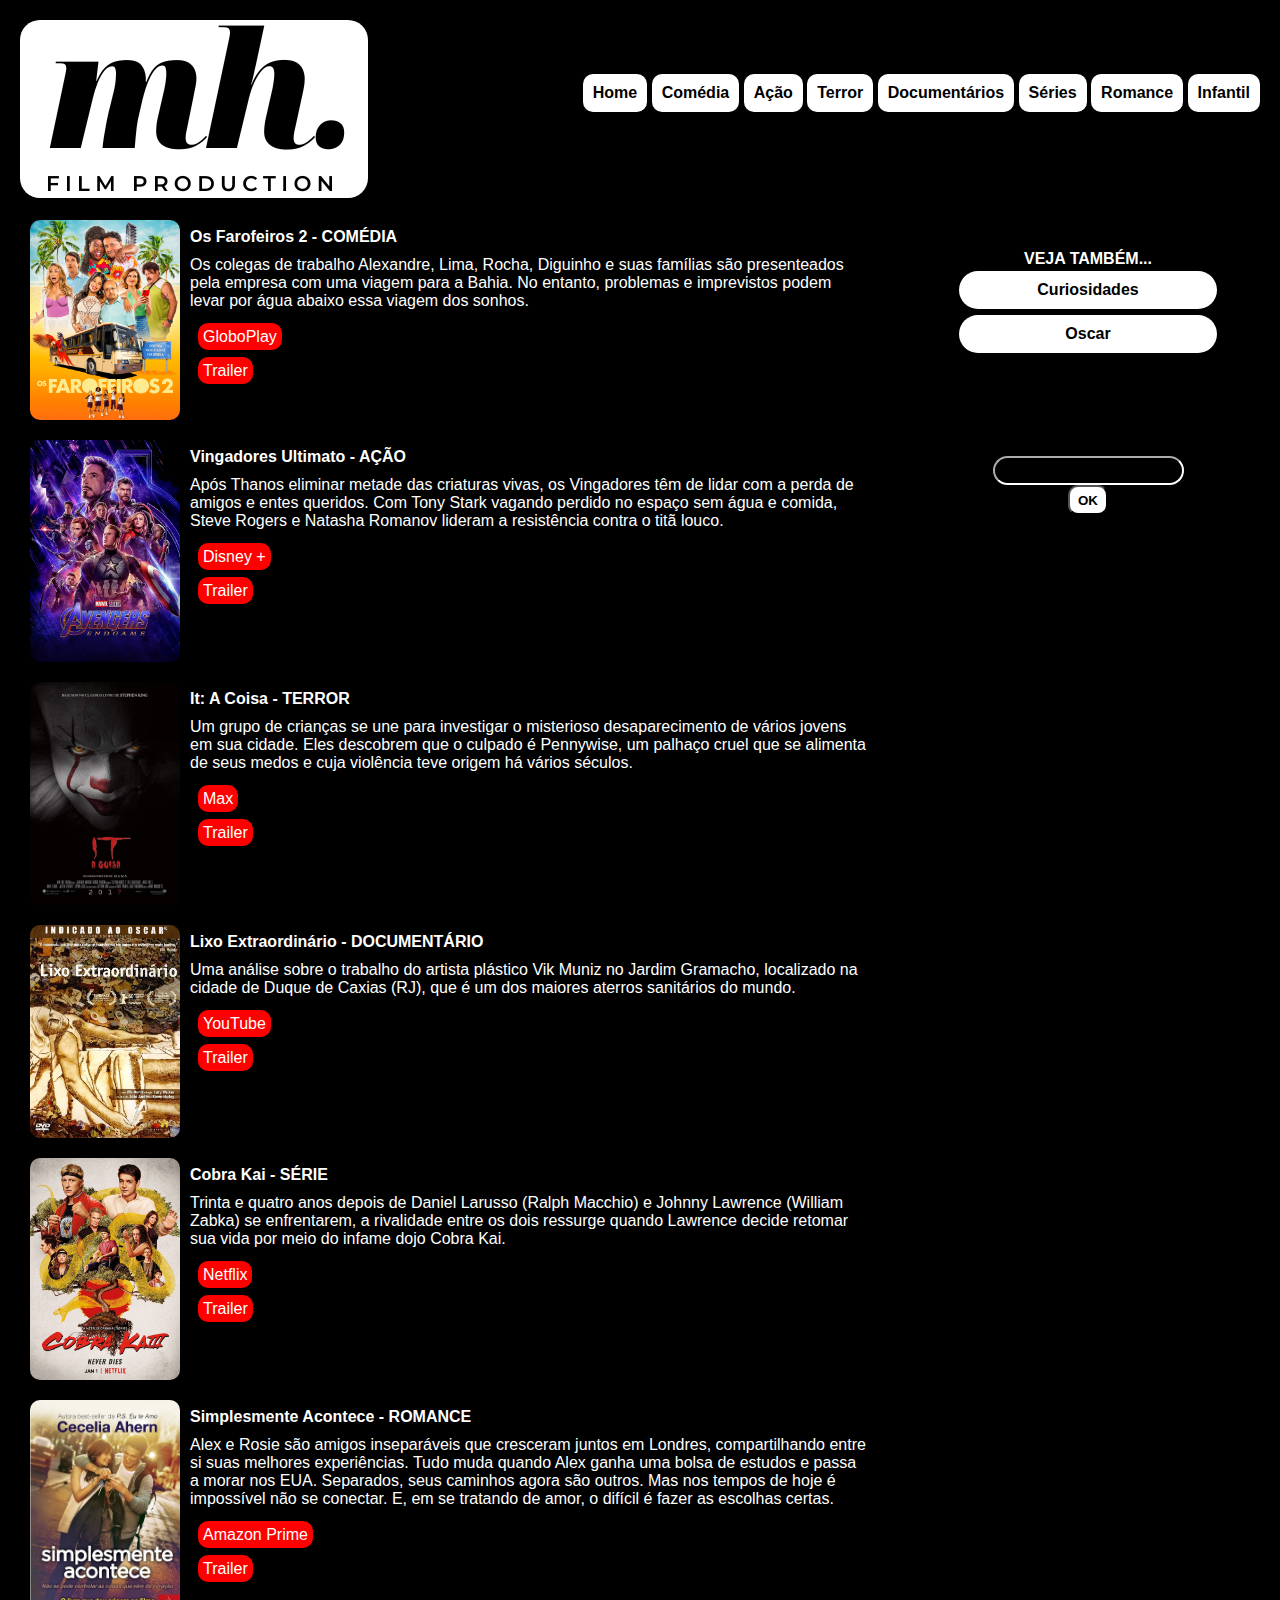
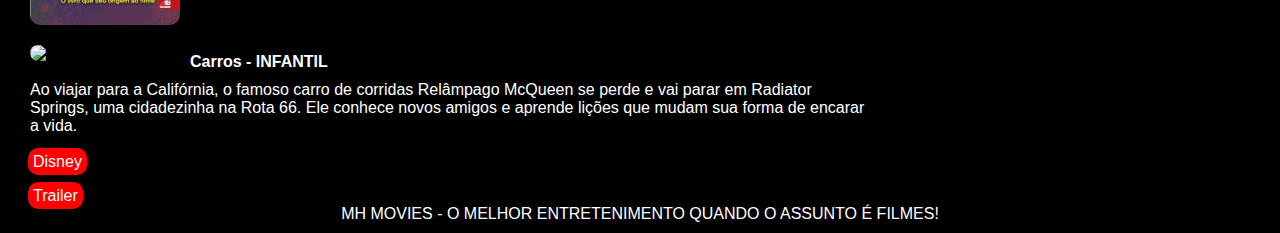
==== public/index.html @ 3d3b8829 "Pastas da semana 3 para a atual" ====
<!DOCTYPE html>
<html lang="pt-br">

<head>
    <meta charset="UTF-8">
    <meta name="viewport" content="width=device-width, initial-scale=1.0">
    <title>MH Movies</title>
    <link rel="stylesheet" href="1-style.css">
</head>

<body>
    <!-- Cabeçalho -->
    <header>
        <img class="logo" src="images/logo.png">

        <nav class="caixa-menuprincipal">
            <br>
            <br>
            <br>
            <ul>
                <li><a href="index.html">Home</a></li>
                <li><a href="comedia.html">Comédia</a></li>
                <li><a href="acao.html">Ação</a></li>
                <li><a href="terror.html">Terror</a></li>
                <li><a href="documentarios.html">Documentários</a></li>
                <li><a href="series.html">Séries</a></li>
                <li><a href="romance.html">Romance</a></li>
                <li><a href="infantil.html">Infantil</a></li>
            </ul>
        </nav>
    </header>

    <!-- Conteúdo do Site -->
    <main>
        <article class="caixa-post">
            <div class="comedia">
                <img src="images/comedia.jpg">
                <br>
                <h4><a href="comedia.html">Os Farofeiros 2 - COMÉDIA</a></h4>
                <p>Os colegas de trabalho Alexandre, Lima, Rocha, Diguinho e suas famílias são presenteados pela empresa
                    com uma viagem para a Bahia. No entanto, problemas e imprevistos podem levar por água abaixo essa
                    viagem dos sonhos.</p>

                <div class="caixa-postagem">
                    <ul>
                        <li><a href="https://globoplay.globo.com/os-farofeiros-2/t/L5PWFtnQBt/"
                                target="_blank">GloboPlay</a></li>
                        <li><a href="https://www.youtube.com/watch?v=dvmR-li9yQE" target="_blank">Trailer</a></li>
                    </ul>
                </div>
            </div>
        </article>
        <br>
        <article class="caixa-post">
            <div class="acao">
                <img src="images/acao.jpg">
                <br>
                <h4><a href="acao.html">Vingadores Ultimato - AÇÃO</a></h4>
                <p>Após Thanos eliminar metade das criaturas vivas, os Vingadores têm de lidar com a perda de amigos e
                    entes queridos. Com Tony Stark vagando perdido no espaço sem água e comida, Steve Rogers e Natasha
                    Romanov lideram a resistência contra o titã louco.</p>

                <div class="caixa-postagem">
                    <ul>
                        <li><a href="https://www.disneyplus.com/en-br/movies/marvel-studios-avengers-endgame/aRbVJUb2h2Rf?distributionPartner=google"
                                target="_blank">Disney +</a></li>
                        <li><a href="https://www.youtube.com/watch?v=PgrmbRID0eY" target="_blank">Trailer</a></li>
                    </ul>
                </div>
            </div>
        </article>
        <br>
        <article class="caixa-post">
            <div class="terror">
                <img src="images/terror.png">
                <br>
                <h4><a href="terror.html">It: A Coisa - TERROR</a></h4>
                <p>Um grupo de crianças se une para investigar o misterioso desaparecimento de vários jovens em sua
                    cidade. Eles descobrem que o culpado é Pennywise, um palhaço cruel que se alimenta de seus medos e
                    cuja violência teve origem há vários séculos.</p>

                <div class="caixa-postagem">
                    <ul>
                        <li><a href="https://www.max.com/br/pt/movies/it-a-coisa/1fef0800-258f-49f5-84a5-6a1f88173769?utm_source=universal_search"
                                target="_blank">Max</a></li>
                        <li><a href="https://www.youtube.com/watch?v=dD264ZjfKlk" target="_blank">Trailer</a></li>
                    </ul>

                </div>
            </div>
        </article>
        <br>
        <article class="caixa-post">
            <div class="documentarios">
                <img src="images/documentarios.jpg">
                <br>
                <h4><a href="documentarios.html">Lixo Extraordinário - DOCUMENTÁRIO</a></h4>
                <p>Uma análise sobre o trabalho do artista plástico Vik Muniz no Jardim Gramacho, localizado na cidade
                    de Duque de Caxias (RJ), que é um dos maiores aterros sanitários do mundo.</p>

                <div class="caixa-postagem">
                    <ul>
                        <li><a href="https://www.youtube.com/watch?v=61eudaWpWb8" target="_blank">YouTube</a></li>
                        <li><a href="https://www.youtube.com/watch?v=_pyR9qCd2F8" target="_blank">Trailer</a></li>
                    </ul>
                </div>
            </div>
        </article>
        <br>
        <article class="caixa-post">
            <div class="series">
                <img src="images/series.jpg">
                <br>
                <h4><a href="series.html">Cobra Kai - SÉRIE</a></h4>
                <p>Trinta e quatro anos depois de Daniel Larusso (Ralph Macchio) e Johnny Lawrence (William Zabka) se
                    enfrentarem, a rivalidade entre os dois ressurge quando Lawrence decide retomar sua vida por meio do
                    infame dojo Cobra Kai.</p>

                <div class="caixa-postagem">
                    <ul>
                        <li><a href="https://www.netflix.com/br/title/81002370?source=35" target="_blank">Netflix</a>
                        </li>
                        <li><a href="https://www.youtube.com/watch?v=J63q8xOe2cQ" target="_blank">Trailer</a></li>
                    </ul>
                </div>
            </div>
        </article>
        <br>
        <article class="caixa-post">
            <div class="romance">
                <img src="images/romance.png">
                <br>
                <h4><a href="romance.html">Simplesmente Acontece - ROMANCE</a></h4>
                <p>Alex e Rosie são amigos inseparáveis que cresceram juntos em Londres, compartilhando entre si suas
                    melhores experiências. Tudo muda quando Alex ganha uma bolsa de estudos e passa a morar nos EUA.
                    Separados, seus caminhos agora são outros. Mas nos tempos de hoje é impossível não se conectar. E,
                    em se tratando de amor, o difícil é fazer as escolhas certas.</p>

                <div class="caixa-postagem">
                    <ul>
                        <li><a href="https://www.primevideo.com/dp/amzn1.dv.gti.aeb980d1-865e-3c0e-492d-bca2ee7e4b70?autoplay=0&ref_=atv_cf_strg_wb"
                                target="_blank">Amazon Prime</a></li>
                        <li><a href="https://www.youtube.com/watch?v=ZUqU9SQOt10" target="_blank">Trailer</a></li>
                    </ul>
                </div>
            </div>
        </article>
        <br>
        <article class="caixa-post">
            <div class="infantil">
                <img src="images/infantil.png">
                <br>
                <h4><a href="infantil.html">Carros - INFANTIL</a></h4>
                <p>Ao viajar para a Califórnia, o famoso carro de corridas Relâmpago McQueen se perde e vai parar em
                    Radiator Springs, uma cidadezinha na Rota 66. Ele conhece novos amigos e aprende lições que mudam
                    sua forma de encarar a vida.</p>

                <div class="caixa-postagem">
                    <ul>
                        <li><a href="https://www.disneyplus.com/en-br/browse/entity-9c1b0ec2-2e4e-4717-89fb-bdf3a45523df?distributionPartner=google"
                                target="_blank">Disney</a></li>
                        <li><a href="https://www.youtube.com/watch?v=W_H7_tDHFE8" target="_blank">Trailer</a></li>
                    </ul>
                </div>
            </div>
        </article>
    </main>

    <!-- Barra Lateral -->
    <aside>
        <div class="caixa-categorias">
            <h4>VEJA TAMBÉM...</h4>
            <ul>
                <li><a href="curiosidades.html">Curiosidades</a></li>
                <li><a href="oscar.html">Oscar</a></li>
            </ul>
        </div>
        <div class="caixa-pesquisa">
            <input type="text"> <button>OK</button>
        </div>
    </aside>

    <!-- Rodapé -->
    <footer>
        MH MOVIES - O MELHOR ENTRETENIMENTO QUANDO O ASSUNTO É FILMES!
    </footer>

</body>

</html>
---- public/1-style.css ----
/* Estrutura */
* {
    margin: 0;
    padding: 0;
    background-color: black;
    color: white;
    flex-wrap: wrap;
}

body {
    font-family: Arial, Helvetica, sans-serif;
}

header {
    height: 150px;
    padding: 20px;
    background-color: black;
}

main {
    background-color: black;
    color: white;
    width: 70%;
    float: left;
    padding: 20px;
    box-sizing: border-box;
}

aside {
    background-color: black;
    color: white;
    width: 30%;
    float: left;
    text-align: center;
    padding: 20px;
    box-sizing: border-box;
}

footer {
    background-color: black;
    color: white;
    padding: 10px;
    clear: both;
    text-align: center;
}

/* Componentes Menu Principal */
.logo {
    border-radius: 20px;
}

.caixa-menuprincipal {
    flex-wrap: wrap;
    float: right;
}

.caixa-menuprincipal ul {
    list-style-type: none;
}

.caixa-menuprincipal ul li {
    display: inline-block;
}

.caixa-menuprincipal ul li a {
    text-decoration: none;
    padding: 10px;
    color: black;
    background-color: white;
    font-weight: bold;
    border-radius: 10px;
    display: flex;
    flex-wrap: wrap;
}

.caixa-menuprincipal ul li a:hover {
    background-color: red;
}

/* Componentes Postagem */
.caixa-postagem {
    position: absolute;
    display: inline;
}

.caixa-postagem ul li {
    padding: 8px;
    list-style-type: none;
}

.caixa-postagem a {
    text-decoration: none;
    background-color: red;
    color: white;
    border-radius: 10px;
    padding: 5px;
}

.caixa-post {
    margin-bottom: 30px;
    clear: both;
}

.caixa-post img {
    display: block;
    float: left;
    margin: 10px;
    width: 150px;
    border-radius: 10px;
    max-width: 100%;
}

.caixa-post p {
    padding: 10px;
}

.caixa-post div h4 a {
    text-decoration: none;
}

/* Componentes Pesquisa */
.caixa-pesquisa {
    padding: 60px;
}

.caixa-pesquisa input {
    text-decoration: none;
    padding: 5px;
    border-radius: 40px;
    border-color: white;
}

.caixa-pesquisa button {
    background-color: white;
    color: black;
    width: 40px;
    height: 30px;
    font-weight: bold;
    border-radius: 10px;
}

.caixa-pesquisa button:hover {
    background-color: red;
}

/* Componentes Categoria */
.caixa-categorias {
    padding: 40px;
}

.caixa-categorias ul li {
    list-style-type: none;
    display: grid;
    padding: 3px;
}

.caixa-categorias ul li a {
    text-decoration: none;
    padding: 10px;
    color: black;
    background-color: white;
    font-weight: bold;
    border-radius: 20px;
}

.caixa-categorias ul li a:hover {
    background-color: red;
}
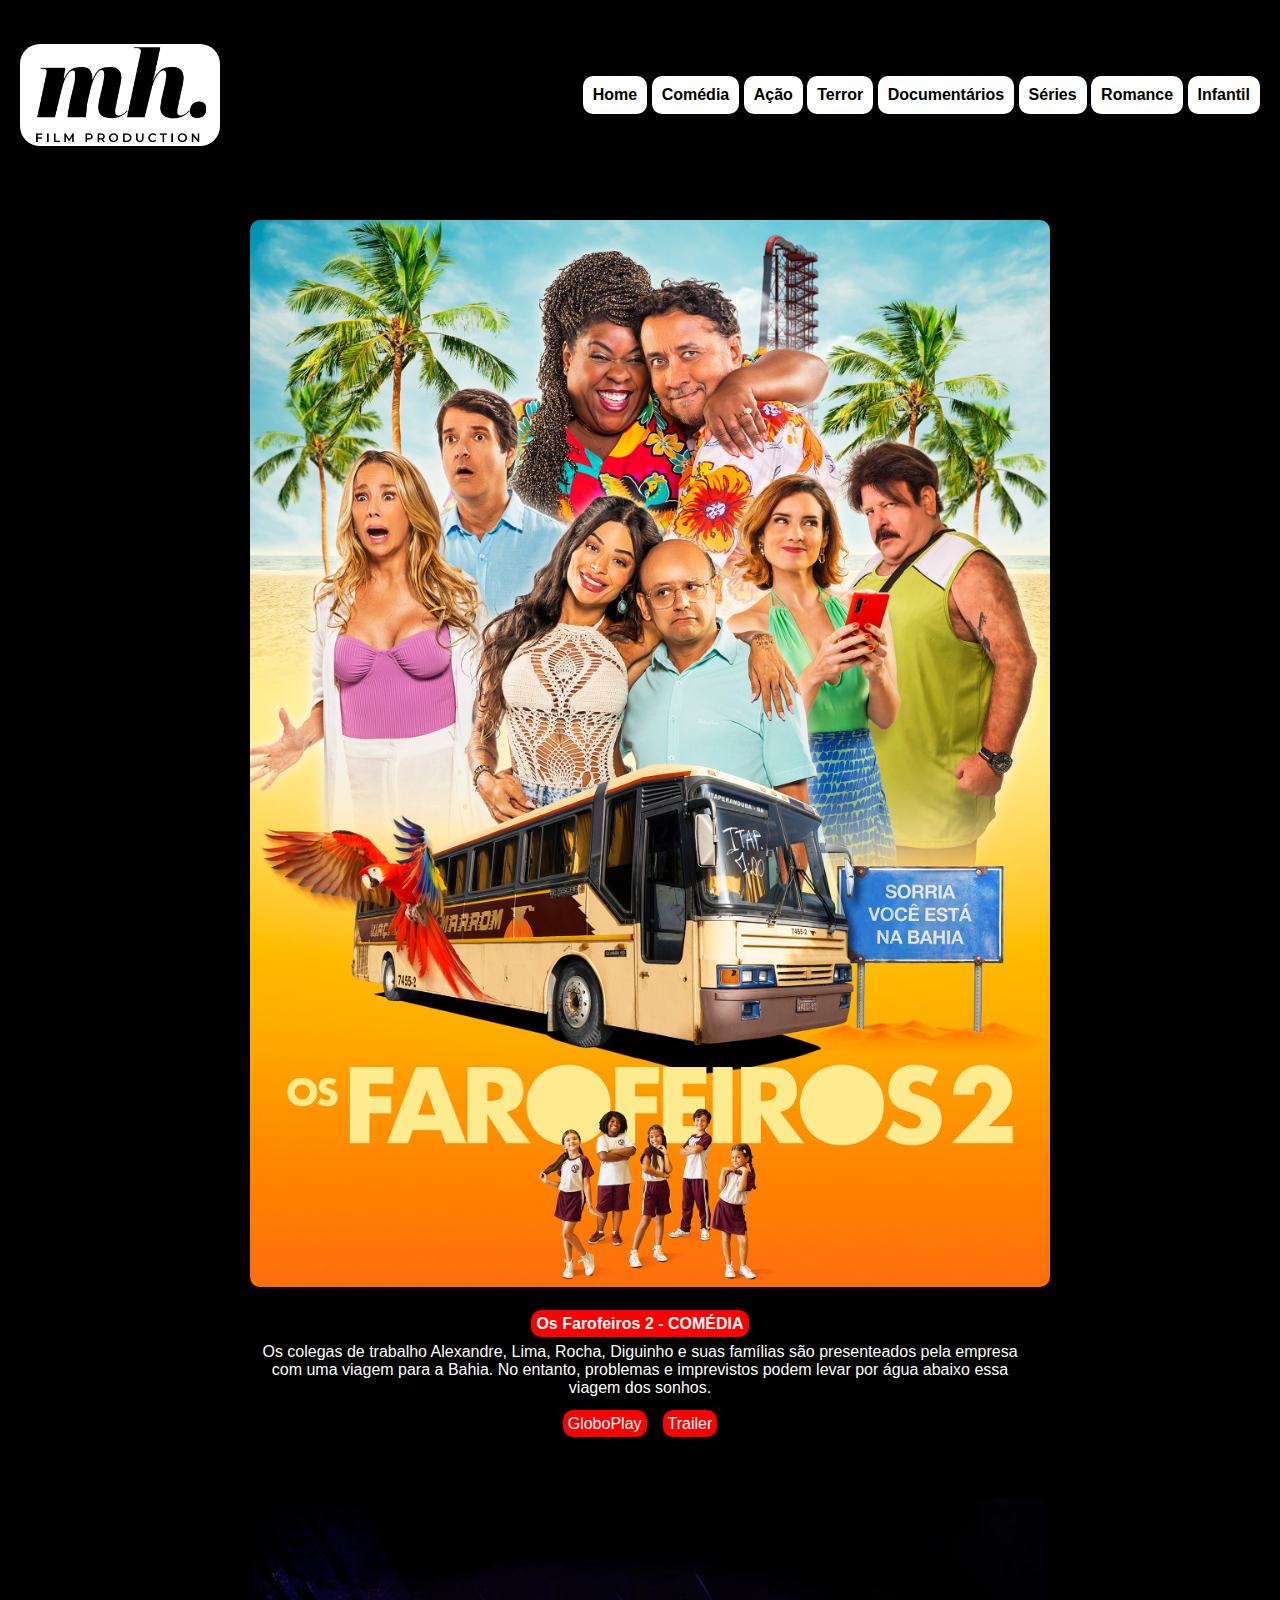
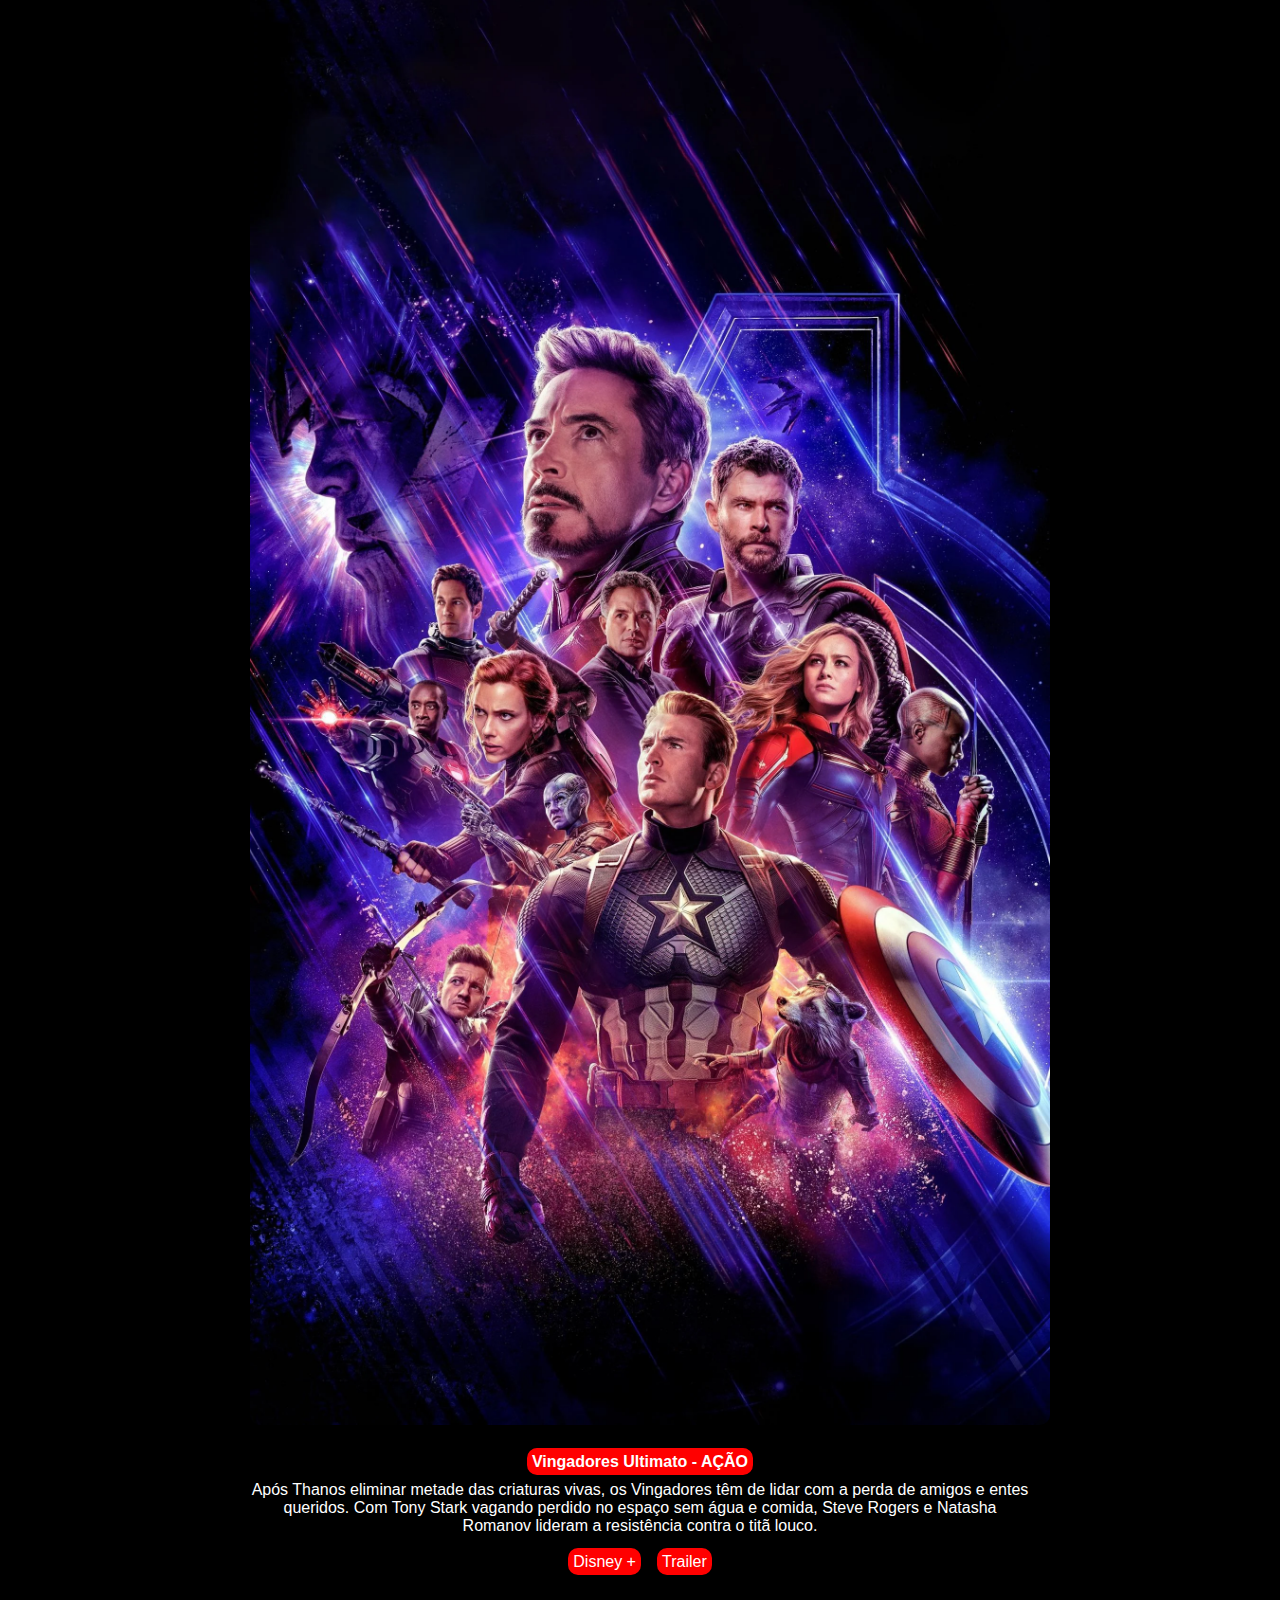
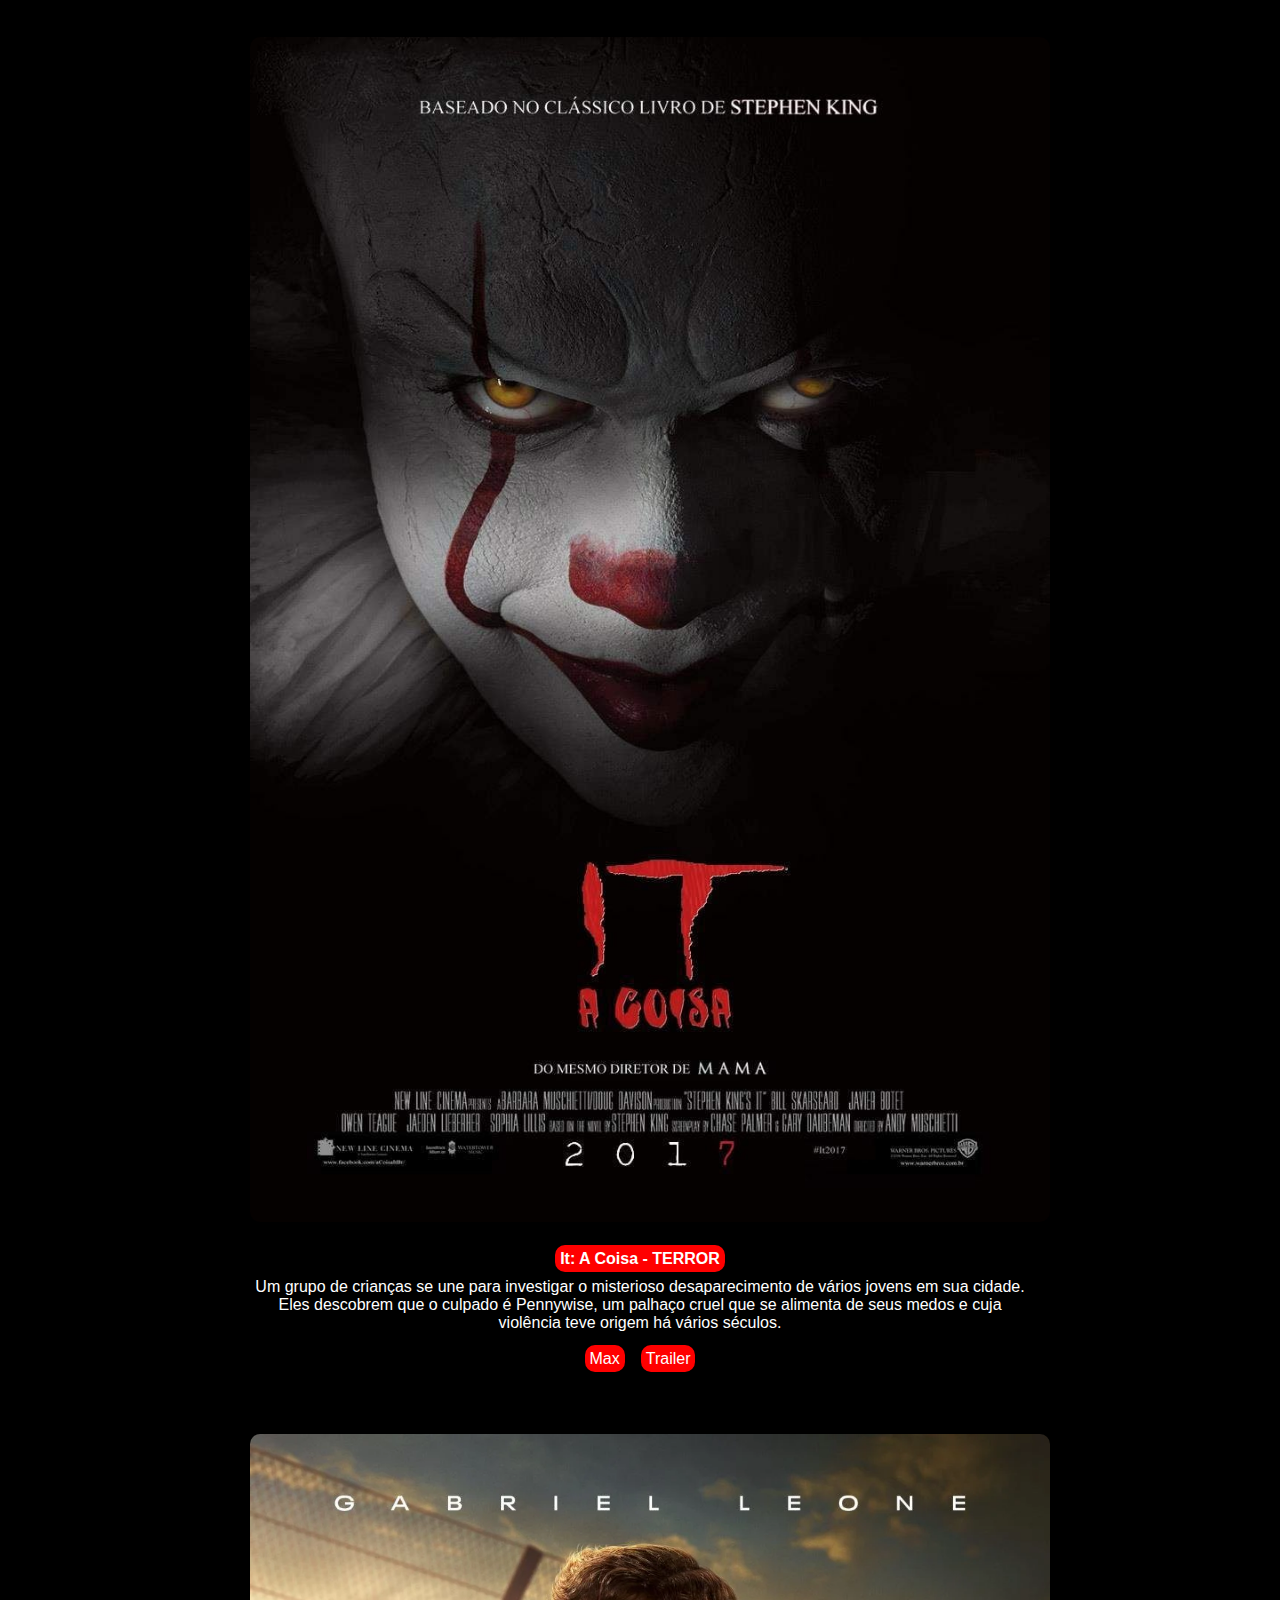
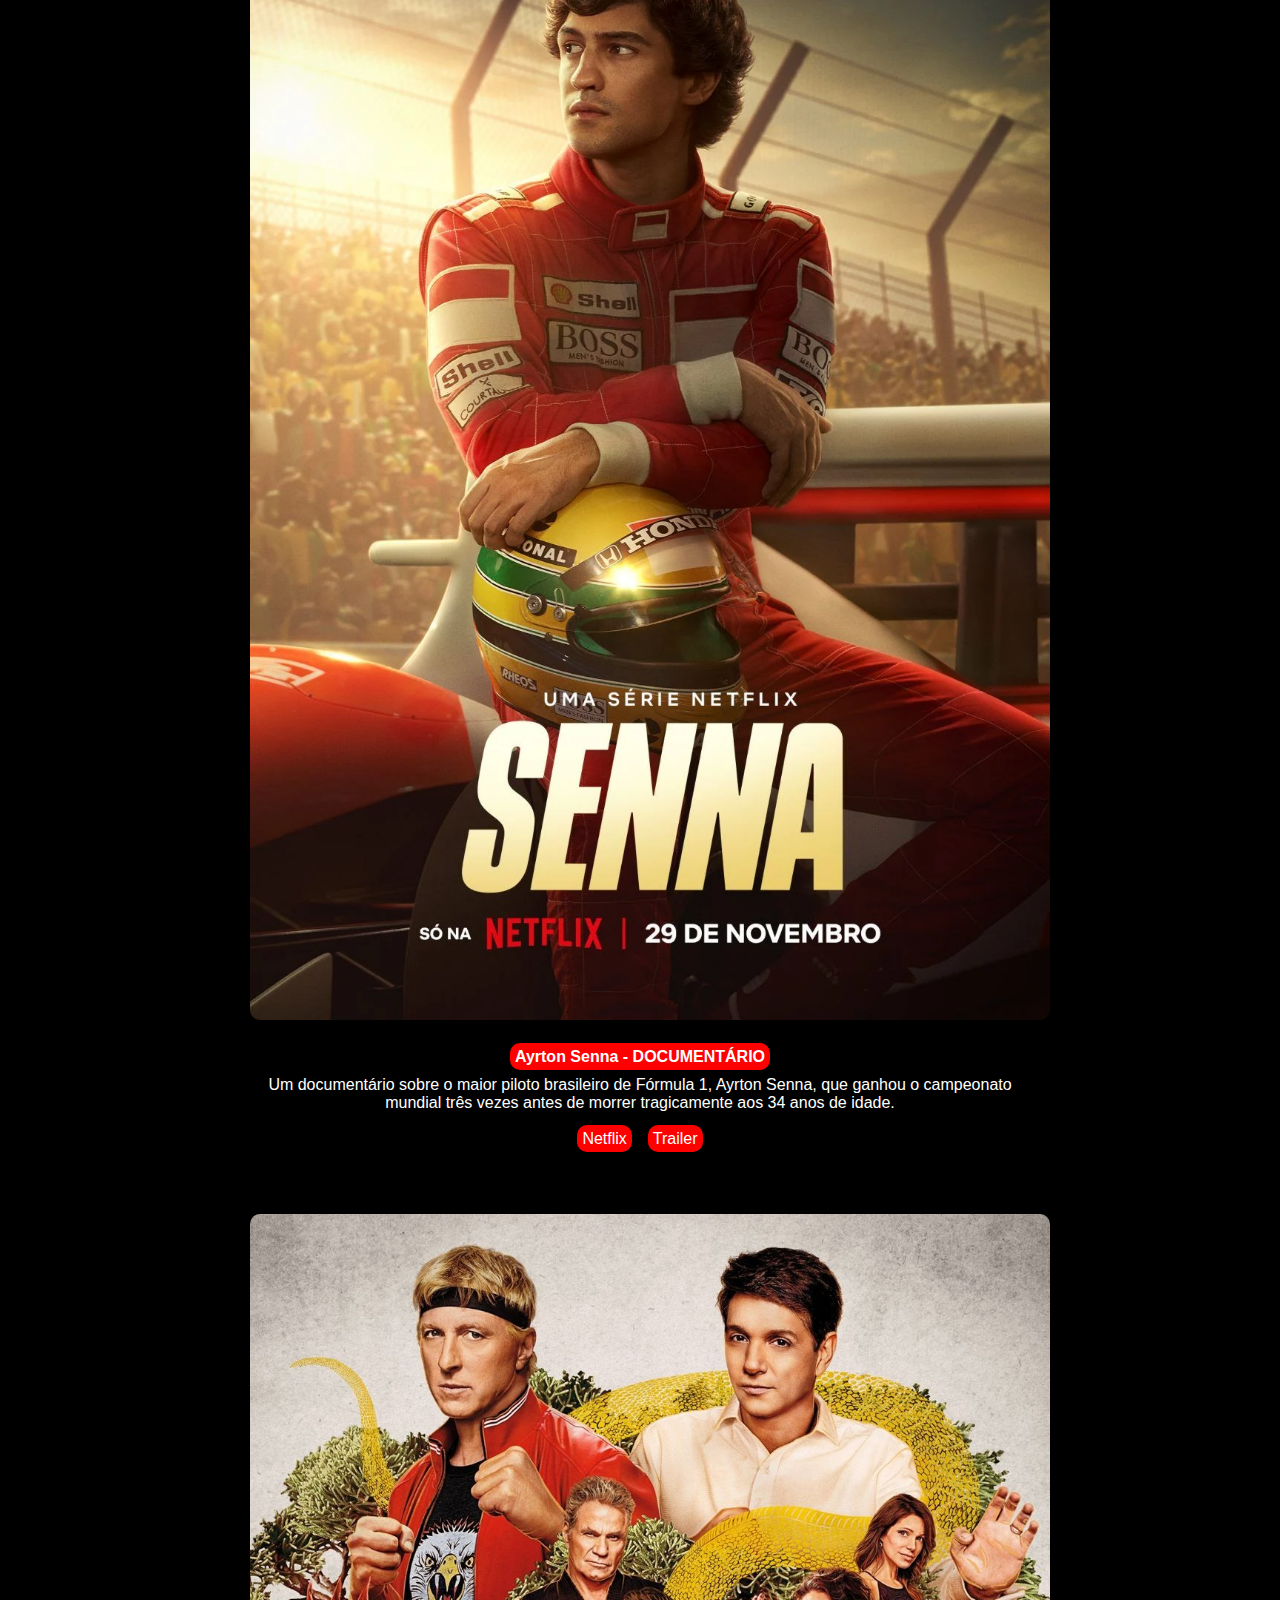
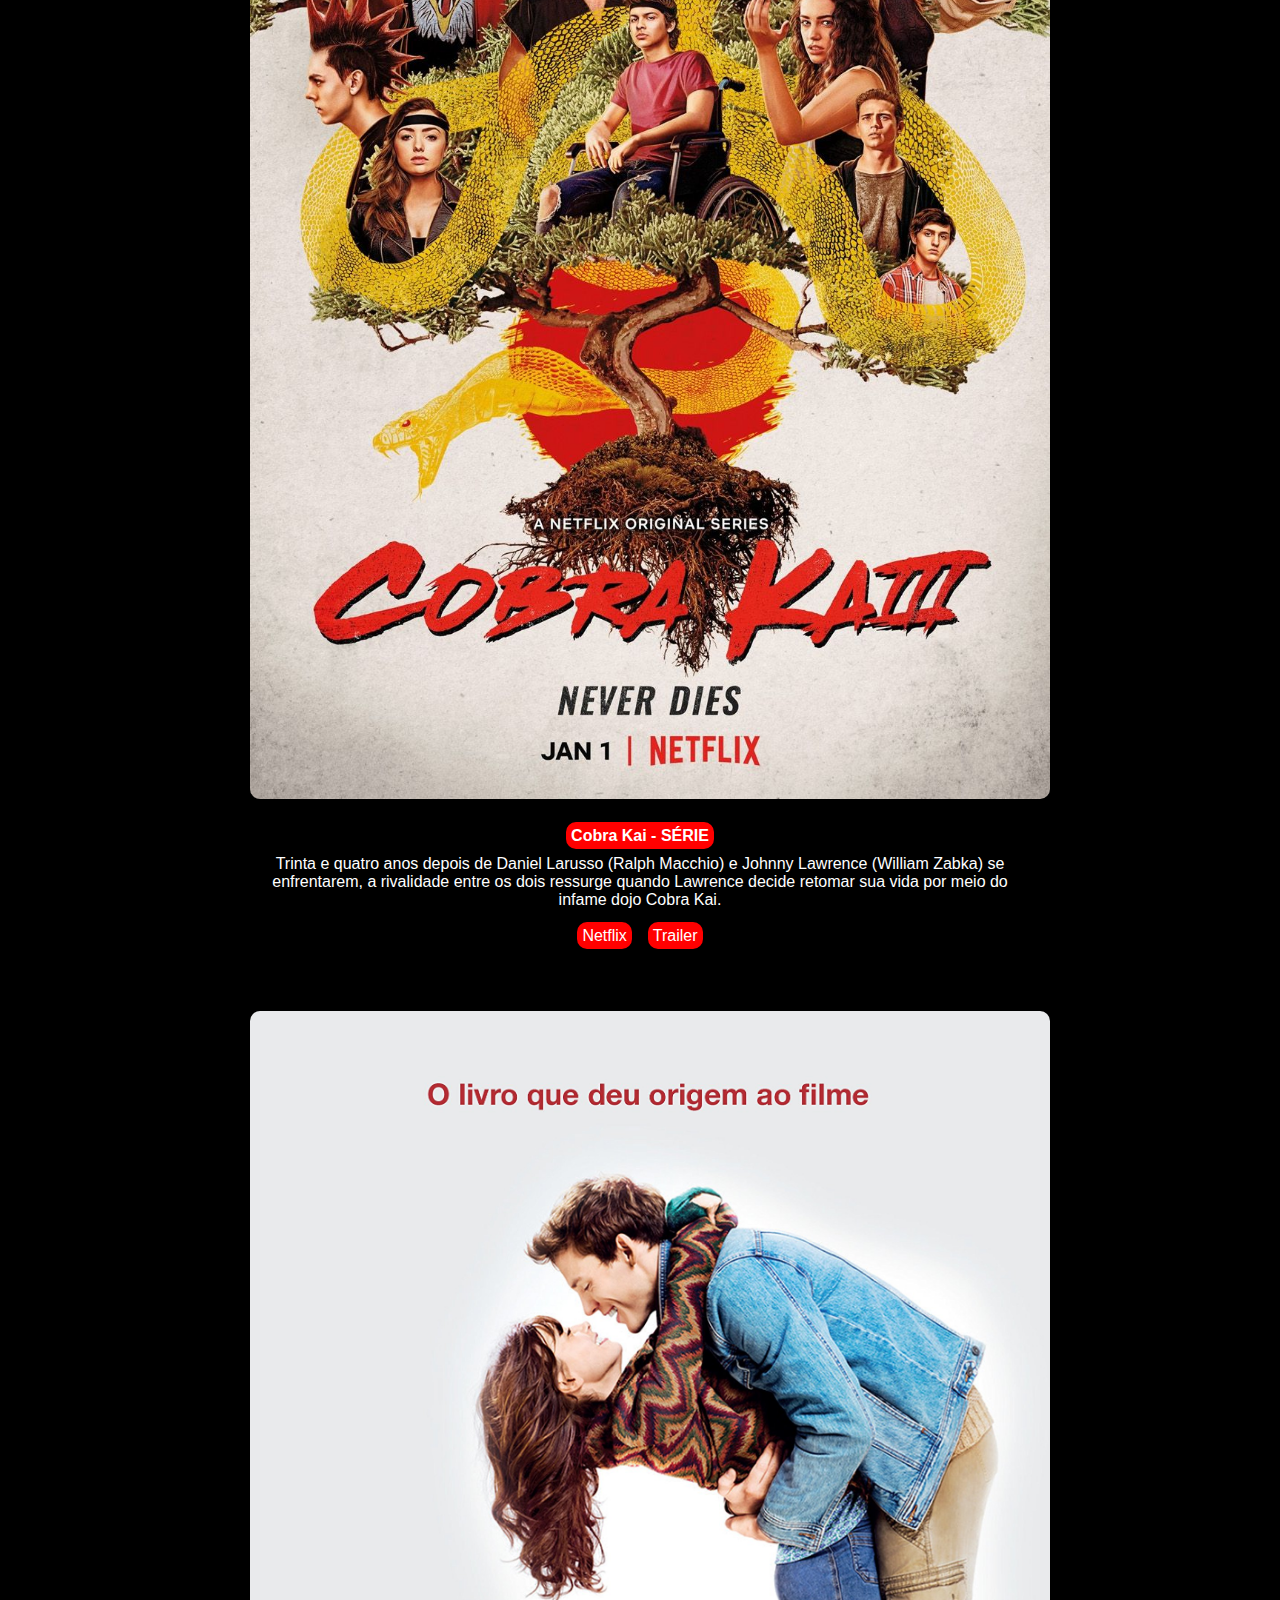
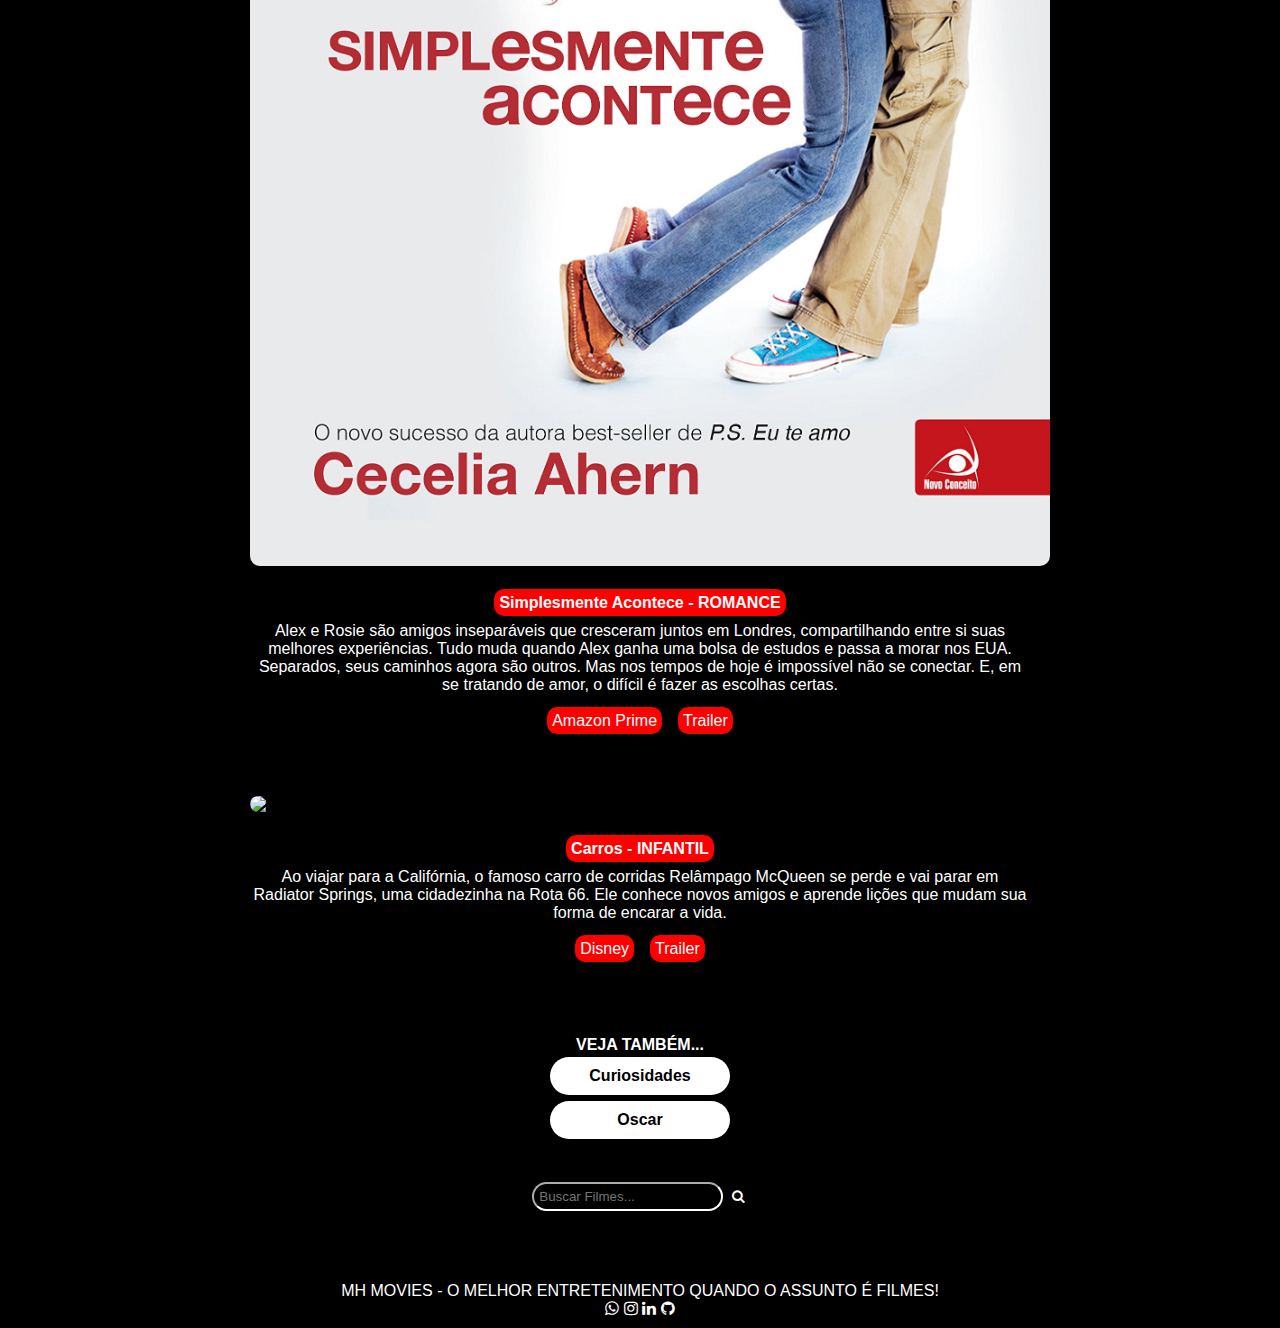
==== commit 9603ff8e: "v1.0 'Responsividade CSS puro'" ====
--- a/public/index.html
+++ b/public/index.html
@@ -6,6 +6,7 @@
     <meta name="viewport" content="width=device-width, initial-scale=1.0">
     <title>MH Movies</title>
     <link rel="stylesheet" href="1-style.css">
+    <link rel="stylesheet" href="//maxcdn.bootstrapcdn.com/font-awesome/4.3.0/css/font-awesome.min.css">
 </head>
 
 <body>
@@ -14,10 +15,12 @@
         <img class="logo" src="images/logo.png">
 
         <nav class="caixa-menuprincipal">
-            <br>
-            <br>
-            <br>
-            <ul>
+            <input type="checkbox" id="menu">
+            <label for="menu" class="menu-icon">
+                <i class="fa fa-bars"></i>
+                <i class="fa fa-times-circle"></i>
+            </label>
+            <ul class="menu">
                 <li><a href="index.html">Home</a></li>
                 <li><a href="comedia.html">Comédia</a></li>
                 <li><a href="acao.html">Ação</a></li>
@@ -40,14 +43,11 @@
                 <p>Os colegas de trabalho Alexandre, Lima, Rocha, Diguinho e suas famílias são presenteados pela empresa
                     com uma viagem para a Bahia. No entanto, problemas e imprevistos podem levar por água abaixo essa
                     viagem dos sonhos.</p>
-
-                <div class="caixa-postagem">
-                    <ul>
-                        <li><a href="https://globoplay.globo.com/os-farofeiros-2/t/L5PWFtnQBt/"
-                                target="_blank">GloboPlay</a></li>
-                        <li><a href="https://www.youtube.com/watch?v=dvmR-li9yQE" target="_blank">Trailer</a></li>
-                    </ul>
-                </div>
+                <ul class="link">
+                    <li><a href="https://globoplay.globo.com/os-farofeiros-2/t/L5PWFtnQBt/"
+                            target="_blank">GloboPlay</a></li>
+                    <li><a href="https://www.youtube.com/watch?v=dvmR-li9yQE" target="_blank">Trailer</a></li>
+                </ul>
             </div>
         </article>
         <br>
@@ -59,14 +59,12 @@
                 <p>Após Thanos eliminar metade das criaturas vivas, os Vingadores têm de lidar com a perda de amigos e
                     entes queridos. Com Tony Stark vagando perdido no espaço sem água e comida, Steve Rogers e Natasha
                     Romanov lideram a resistência contra o titã louco.</p>
-
-                <div class="caixa-postagem">
-                    <ul>
-                        <li><a href="https://www.disneyplus.com/en-br/movies/marvel-studios-avengers-endgame/aRbVJUb2h2Rf?distributionPartner=google"
-                                target="_blank">Disney +</a></li>
-                        <li><a href="https://www.youtube.com/watch?v=PgrmbRID0eY" target="_blank">Trailer</a></li>
-                    </ul>
-                </div>
+                <ul class="link">
+                    <li><a href="https://www.disneyplus.com/en-br/movies/marvel-studios-avengers-endgame/aRbVJUb2h2Rf?distributionPartner=google"
+                            target="_blank">Disney +</a></li>
+                    <li><a href="https://www.youtube.com/watch?v=PgrmbRID0eY" target="_blank">Trailer</a></li>
+                </ul>
+            </div>
             </div>
         </article>
         <br>
@@ -78,15 +76,13 @@
                 <p>Um grupo de crianças se une para investigar o misterioso desaparecimento de vários jovens em sua
                     cidade. Eles descobrem que o culpado é Pennywise, um palhaço cruel que se alimenta de seus medos e
                     cuja violência teve origem há vários séculos.</p>
+                <ul class="link">
+                    <li><a href="https://www.max.com/br/pt/movies/it-a-coisa/1fef0800-258f-49f5-84a5-6a1f88173769?utm_source=universal_search"
+                            target="_blank">Max</a></li>
+                    <li><a href="https://www.youtube.com/watch?v=dD264ZjfKlk" target="_blank">Trailer</a></li>
+                </ul>
 
-                <div class="caixa-postagem">
-                    <ul>
-                        <li><a href="https://www.max.com/br/pt/movies/it-a-coisa/1fef0800-258f-49f5-84a5-6a1f88173769?utm_source=universal_search"
-                                target="_blank">Max</a></li>
-                        <li><a href="https://www.youtube.com/watch?v=dD264ZjfKlk" target="_blank">Trailer</a></li>
-                    </ul>
-
-                </div>
+            </div>
             </div>
         </article>
         <br>
@@ -94,16 +90,15 @@
             <div class="documentarios">
                 <img src="images/documentarios.jpg">
                 <br>
-                <h4><a href="documentarios.html">Lixo Extraordinário - DOCUMENTÁRIO</a></h4>
-                <p>Uma análise sobre o trabalho do artista plástico Vik Muniz no Jardim Gramacho, localizado na cidade
-                    de Duque de Caxias (RJ), que é um dos maiores aterros sanitários do mundo.</p>
-
-                <div class="caixa-postagem">
-                    <ul>
-                        <li><a href="https://www.youtube.com/watch?v=61eudaWpWb8" target="_blank">YouTube</a></li>
-                        <li><a href="https://www.youtube.com/watch?v=_pyR9qCd2F8" target="_blank">Trailer</a></li>
-                    </ul>
-                </div>
+                <h4><a href="documentarios.html">Ayrton Senna - DOCUMENTÁRIO</a></h4>
+                <p>Um documentário sobre o maior piloto brasileiro de Fórmula 1, Ayrton Senna, que ganhou o campeonato
+                    mundial três vezes antes de morrer tragicamente aos 34 anos de idade.
+                </p>
+                <ul class="link">
+                    <li><a href="https://www.netflix.com/br-en/title/70170051?source=35" target="_blank">Netflix</a></li>
+                    <li><a href="https://www.youtube.com/watch?v=AGT5bUsOPLk" target="_blank">Trailer</a></li>
+                </ul>
+            </div>
             </div>
         </article>
         <br>
@@ -115,34 +110,30 @@
                 <p>Trinta e quatro anos depois de Daniel Larusso (Ralph Macchio) e Johnny Lawrence (William Zabka) se
                     enfrentarem, a rivalidade entre os dois ressurge quando Lawrence decide retomar sua vida por meio do
                     infame dojo Cobra Kai.</p>
-
-                <div class="caixa-postagem">
-                    <ul>
-                        <li><a href="https://www.netflix.com/br/title/81002370?source=35" target="_blank">Netflix</a>
-                        </li>
-                        <li><a href="https://www.youtube.com/watch?v=J63q8xOe2cQ" target="_blank">Trailer</a></li>
-                    </ul>
-                </div>
+                <ul class="link">
+                    <li><a href="https://www.netflix.com/br/title/81002370?source=35" target="_blank">Netflix</a>
+                    </li>
+                    <li><a href="https://www.youtube.com/watch?v=J63q8xOe2cQ" target="_blank">Trailer</a></li>
+                </ul>
+            </div>
             </div>
         </article>
         <br>
         <article class="caixa-post">
             <div class="romance">
-                <img src="images/romance.png">
+                <img src="images/romance.jpg">
                 <br>
                 <h4><a href="romance.html">Simplesmente Acontece - ROMANCE</a></h4>
                 <p>Alex e Rosie são amigos inseparáveis que cresceram juntos em Londres, compartilhando entre si suas
                     melhores experiências. Tudo muda quando Alex ganha uma bolsa de estudos e passa a morar nos EUA.
                     Separados, seus caminhos agora são outros. Mas nos tempos de hoje é impossível não se conectar. E,
                     em se tratando de amor, o difícil é fazer as escolhas certas.</p>
-
-                <div class="caixa-postagem">
-                    <ul>
-                        <li><a href="https://www.primevideo.com/dp/amzn1.dv.gti.aeb980d1-865e-3c0e-492d-bca2ee7e4b70?autoplay=0&ref_=atv_cf_strg_wb"
-                                target="_blank">Amazon Prime</a></li>
-                        <li><a href="https://www.youtube.com/watch?v=ZUqU9SQOt10" target="_blank">Trailer</a></li>
-                    </ul>
-                </div>
+                <ul class="link">
+                    <li><a href="https://www.primevideo.com/dp/amzn1.dv.gti.aeb980d1-865e-3c0e-492d-bca2ee7e4b70?autoplay=0&ref_=atv_cf_strg_wb"
+                            target="_blank">Amazon Prime</a></li>
+                    <li><a href="https://www.youtube.com/watch?v=ZUqU9SQOt10" target="_blank">Trailer</a></li>
+                </ul>
+            </div>
             </div>
         </article>
         <br>
@@ -154,14 +145,12 @@
                 <p>Ao viajar para a Califórnia, o famoso carro de corridas Relâmpago McQueen se perde e vai parar em
                     Radiator Springs, uma cidadezinha na Rota 66. Ele conhece novos amigos e aprende lições que mudam
                     sua forma de encarar a vida.</p>
-
-                <div class="caixa-postagem">
-                    <ul>
-                        <li><a href="https://www.disneyplus.com/en-br/browse/entity-9c1b0ec2-2e4e-4717-89fb-bdf3a45523df?distributionPartner=google"
-                                target="_blank">Disney</a></li>
-                        <li><a href="https://www.youtube.com/watch?v=W_H7_tDHFE8" target="_blank">Trailer</a></li>
-                    </ul>
-                </div>
+                <ul class="link">
+                    <li><a href="https://www.disneyplus.com/en-br/browse/entity-9c1b0ec2-2e4e-4717-89fb-bdf3a45523df?distributionPartner=google"
+                            target="_blank">Disney</a></li>
+                    <li><a href="https://www.youtube.com/watch?v=W_H7_tDHFE8" target="_blank">Trailer</a></li>
+                </ul>
+            </div>
             </div>
         </article>
     </main>
@@ -176,13 +165,21 @@
             </ul>
         </div>
         <div class="caixa-pesquisa">
-            <input type="text"> <button>OK</button>
+            <input type="text" placeholder="Buscar Filmes...">
+            <button><i class="fa fa-search"></i></button>
         </div>
     </aside>
 
     <!-- Rodapé -->
     <footer>
         MH MOVIES - O MELHOR ENTRETENIMENTO QUANDO O ASSUNTO É FILMES!
+        <br>
+        <div class="redes-sociais">
+            <a href=""><i class="fa fa-whatsapp"></i></a>
+            <a href=""><i class="fa fa-instagram"></i></a>
+            <a href=""><i class="fa fa-linkedin"></i></a>
+            <a href=""><i class="fa fa-github"></i></a>
+        </div>
     </footer>
 
 </body>
--- a/public/1-style.css
+++ b/public/1-style.css
@@ -9,19 +9,21 @@
 
 body {
     font-family: Arial, Helvetica, sans-serif;
+    height: 100%;
 }
 
 header {
     height: 150px;
     padding: 20px;
     background-color: black;
+    display: flex;
+    justify-content: space-between;
+    align-items: center;
 }
 
 main {
     background-color: black;
     color: white;
-    width: 70%;
-    float: left;
     padding: 20px;
     box-sizing: border-box;
 }
@@ -29,8 +31,6 @@
 aside {
     background-color: black;
     color: white;
-    width: 30%;
-    float: left;
     text-align: center;
     padding: 20px;
     box-sizing: border-box;
@@ -47,11 +47,13 @@
 /* Componentes Menu Principal */
 .logo {
     border-radius: 20px;
+    width: 200px;
 }
 
 .caixa-menuprincipal {
     flex-wrap: wrap;
-    float: right;
+    display: grid;
+    justify-items: left;
 }
 
 .caixa-menuprincipal ul {
@@ -67,8 +69,8 @@
     padding: 10px;
     color: black;
     background-color: white;
+    border-radius: 10px;
     font-weight: bold;
-    border-radius: 10px;
     display: flex;
     flex-wrap: wrap;
 }
@@ -78,17 +80,22 @@
 }
 
 /* Componentes Postagem */
-.caixa-postagem {
-    position: absolute;
-    display: inline;
-}
-
-.caixa-postagem ul li {
+.caixa-post {
+    display: flex;
+    max-width: 800px;
+    margin: 0 auto;
+    flex-wrap: wrap;
+    margin-bottom: 30px;
+    clear: both;
+    text-align: center;
+}
+
+.caixa-post ul li {
     padding: 8px;
     list-style-type: none;
 }
 
-.caixa-postagem a {
+.caixa-post a {
     text-decoration: none;
     background-color: red;
     color: white;
@@ -96,16 +103,9 @@
     padding: 5px;
 }
 
-.caixa-post {
-    margin-bottom: 30px;
-    clear: both;
-}
-
 .caixa-post img {
     display: block;
-    float: left;
     margin: 10px;
-    width: 150px;
     border-radius: 10px;
     max-width: 100%;
 }
@@ -118,9 +118,13 @@
     text-decoration: none;
 }
 
+.link {
+    display: inline-flex;
+}
+
 /* Componentes Pesquisa */
 .caixa-pesquisa {
-    padding: 60px;
+    padding: 40px;
 }
 
 .caixa-pesquisa input {
@@ -131,21 +135,23 @@
 }
 
 .caixa-pesquisa button {
-    background-color: white;
-    color: black;
-    width: 40px;
+    background-color: black;
+    color: white;
+    border: 0;
+    width: 20px;
     height: 30px;
     font-weight: bold;
     border-radius: 10px;
 }
 
 .caixa-pesquisa button:hover {
-    background-color: red;
+    background-color: black;
 }
 
 /* Componentes Categoria */
 .caixa-categorias {
-    padding: 40px;
+    width: 15%;
+    margin: 0 auto;
 }
 
 .caixa-categorias ul li {
@@ -165,4 +171,213 @@
 
 .caixa-categorias ul li a:hover {
     background-color: red;
+}
+
+/* Mobile */
+
+#menu {
+    display: none;
+}
+
+.menu-icon {
+    display: none;
+}
+
+@media screen and (max-width: 600px) {
+    header {
+        height: 100%;
+        position: relative;
+        display: flex;
+        justify-content: space-between;
+        align-items: center;
+        padding: 10px;
+        background-color: black;
+    }
+
+    .logo {
+        display: block;
+        max-width: 150px;
+        height: auto;
+        z-index: 1001;
+    }
+
+    header > nav {
+        position: absolute;
+        width: 100%;
+        height: 100%;
+    }
+
+    .menu {
+        display: flex;
+        flex-direction: column;
+        align-items: center;
+        justify-content: center;
+        text-align: center;
+        position: fixed;
+        top: 0;
+        left: 0;
+        width: 100%;
+        height: 100vh;
+        background-color: black;
+        overflow: hidden;
+        max-height: 0;
+        transition: max-height 0.3s ease-in-out;
+        z-index: 1000;
+    }
+
+    .menu li {
+        display: block;
+        width: 100%;
+        margin-bottom: 20px;
+    }
+
+    .menu li a {
+        display: block;
+        width: 100%;
+        color: white !important;
+        background-color: black !important;
+        font-weight: bold;
+        padding: 15px 0;
+    }
+
+    .menu-icon {
+        display: flex;
+        align-items: center;
+        justify-content: center;
+        color: white;
+        font-size: 30px;
+        cursor: pointer;
+        position: absolute;
+        top: 15px;
+        right: 30px;
+        z-index: 1002;
+    }
+
+    .menu-icon i {
+        display: none;
+    }
+
+    .menu-icon i:first-child {
+        display: block;
+    }
+
+    #menu {
+        display: none;
+    }
+
+    #menu:checked ~ .menu {
+        max-height: 100vh;
+    }
+
+    #menu:checked ~ .menu-icon i:first-child {
+        display: none;
+    }
+
+    #menu:checked ~ .menu-icon i:nth-child(2) {
+        display: block;
+    }
+
+    .caixa-categorias {
+        font-size: small;
+        width: 300px;
+    }
+}
+
+@media screen and (max-width: 950px) {
+    header {
+        height: 100%;
+        position: relative;
+        display: flex;
+        justify-content: space-between;
+        align-items: center;
+        padding: 10px;
+        background-color: black;
+    }
+
+    .logo {
+        display: block;
+        max-width: 150px;
+        height: auto;
+        z-index: 1001; 
+    }
+
+    header > nav {
+        position: absolute;
+        width: 100%;
+        height: 100%;
+    }
+
+    .menu {
+        display: flex;
+        flex-direction: column;
+        align-items: center;
+        justify-content: center;
+        text-align: center;
+        position: fixed;
+        top: 0;
+        left: 0;
+        width: 100%;
+        height: 100vh;
+        background-color: black;
+        overflow: hidden;
+        max-height: 0;
+        transition: max-height 0.3s ease-in-out;
+        z-index: 1000;
+    }
+
+    .menu li {
+        display: block;
+        width: 100%;
+        margin-bottom: 20px;
+    }
+
+    .menu li a {
+        display: block;
+        width: 100%;
+        color: white !important;
+        background-color: black !important;
+        font-weight: bold;
+        padding: 15px 0;
+    }
+
+    .menu-icon {
+        display: flex;
+        align-items: center;
+        justify-content: center;
+        color: white;
+        font-size: 30px;
+        cursor: pointer;
+        position: absolute;
+        top: 15px;
+        right: 30px;
+        z-index: 1002;
+    }
+
+    .menu-icon i {
+        display: none;
+    }
+
+    .menu-icon i:first-child {
+        display: block;
+    }
+
+    #menu {
+        display: none;
+    }
+
+    #menu:checked ~ .menu {
+        max-height: 100vh;
+    }
+
+    #menu:checked ~ .menu-icon i:first-child {
+        display: none;
+    }
+
+    #menu:checked ~ .menu-icon i:nth-child(2) {
+        display: block;
+    }
+
+    .caixa-categorias {
+        width: 300px;
+    }
 }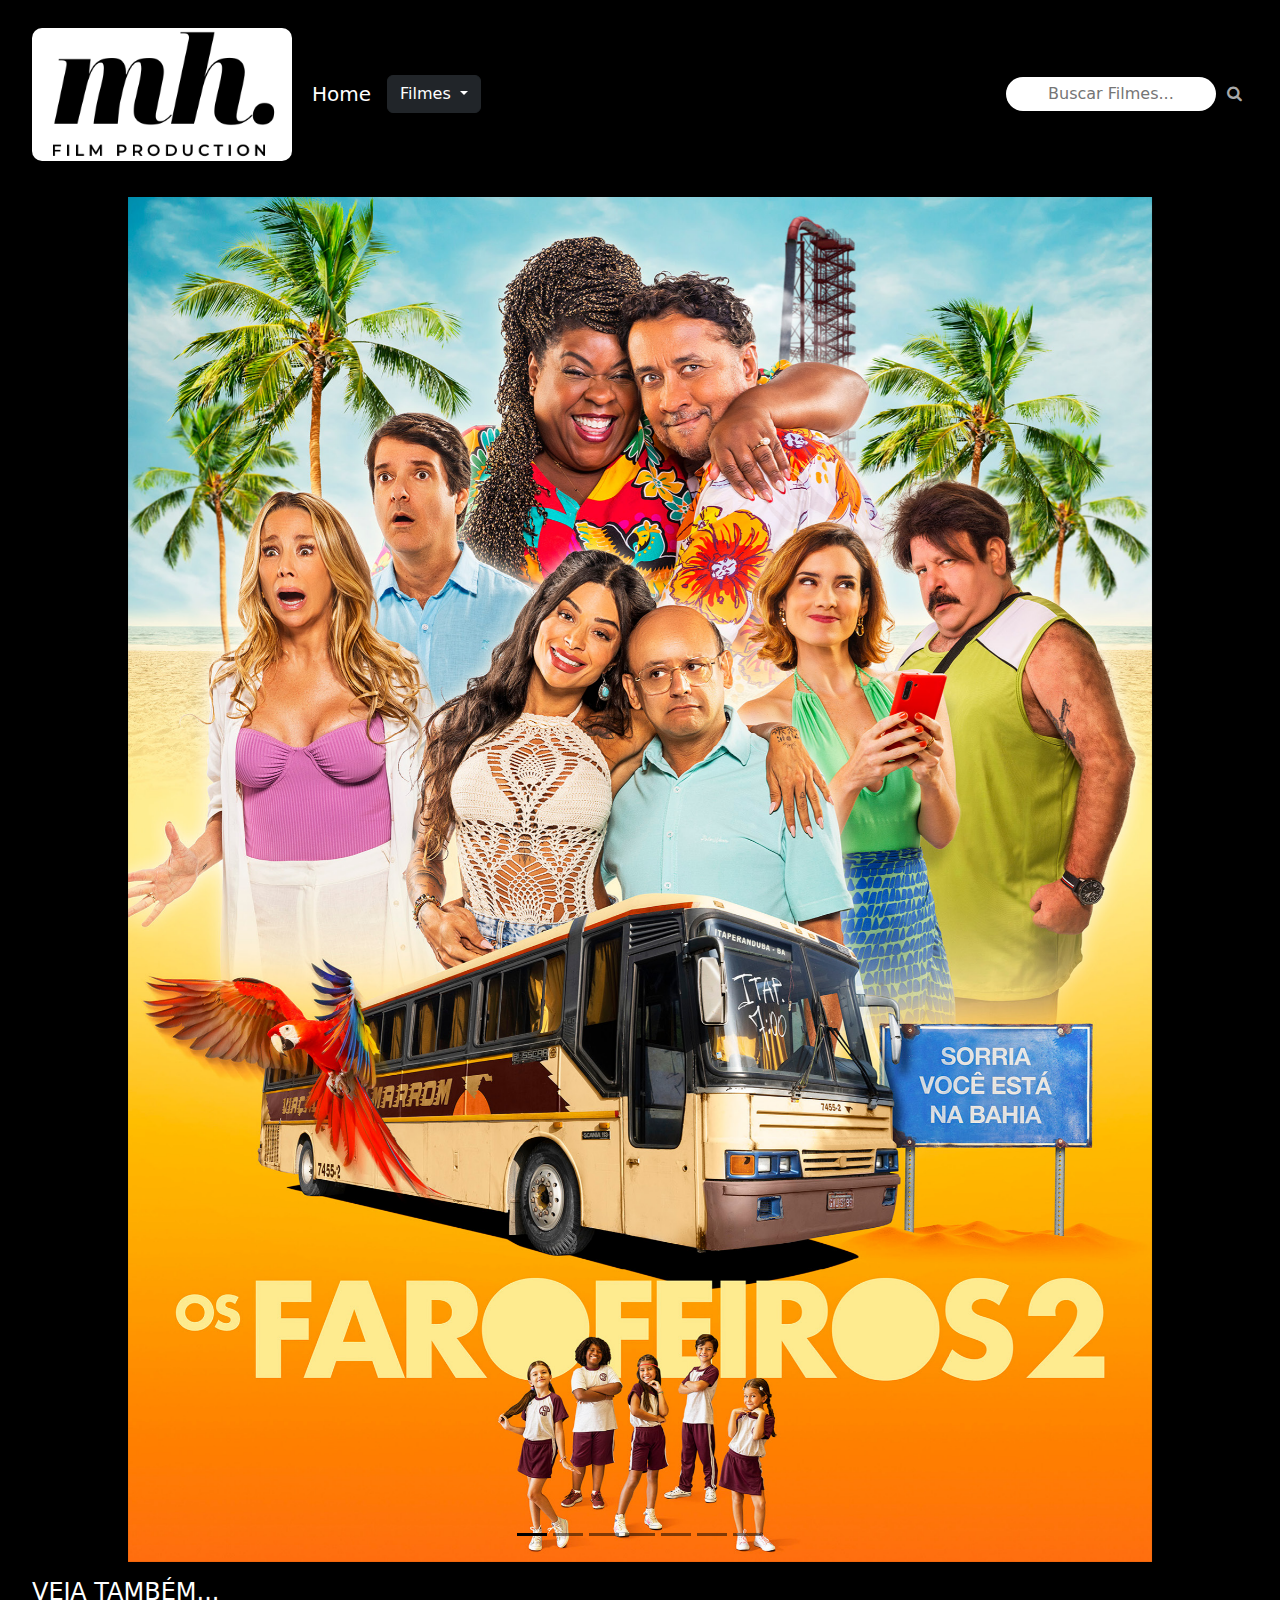
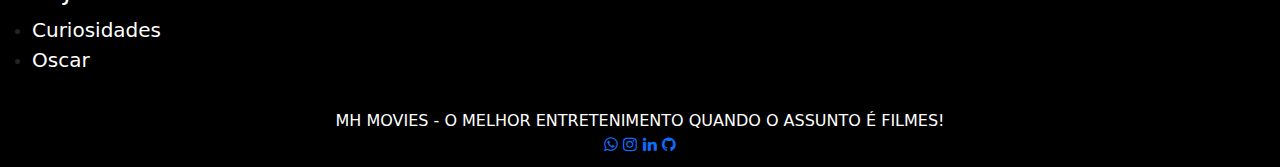
==== commit 517356f2: "v2.0 'Responsividade Bootstrap'" ====
--- a/public/index.html
+++ b/public/index.html
@@ -5,170 +5,120 @@
     <meta charset="UTF-8">
     <meta name="viewport" content="width=device-width, initial-scale=1.0">
     <title>MH Movies</title>
-    <link rel="stylesheet" href="1-style.css">
+    <link rel="stylesheet" href="style.css">
+    <link href="https://cdn.jsdelivr.net/npm/bootstrap@5.3.3/dist/css/bootstrap.min.css" rel="stylesheet"
+        integrity="sha384-QWTKZyjpPEjISv5WaRU9OFeRpok6YctnYmDr5pNlyT2bRjXh0JMhjY6hW+ALEwIH" crossorigin="anonymous">
+    <script src="https://cdn.jsdelivr.net/npm/bootstrap@5.3.3/dist/js/bootstrap.bundle.min.js"
+        integrity="sha384-YvpcrYf0tY3lHB60NNkmXc5s9fDVZLESaAA55NDzOxhy9GkcIdslK1eN7N6jIeHz"
+        crossorigin="anonymous"></script>
     <link rel="stylesheet" href="//maxcdn.bootstrapcdn.com/font-awesome/4.3.0/css/font-awesome.min.css">
 </head>
 
 <body>
     <!-- Cabeçalho -->
     <header>
-        <img class="logo" src="images/logo.png">
-
-        <nav class="caixa-menuprincipal">
-            <input type="checkbox" id="menu">
-            <label for="menu" class="menu-icon">
-                <i class="fa fa-bars"></i>
-                <i class="fa fa-times-circle"></i>
-            </label>
-            <ul class="menu">
-                <li><a href="index.html">Home</a></li>
-                <li><a href="comedia.html">Comédia</a></li>
-                <li><a href="acao.html">Ação</a></li>
-                <li><a href="terror.html">Terror</a></li>
-                <li><a href="documentarios.html">Documentários</a></li>
-                <li><a href="series.html">Séries</a></li>
-                <li><a href="romance.html">Romance</a></li>
-                <li><a href="infantil.html">Infantil</a></li>
-            </ul>
+        <nav class="navbar navbar-expand-lg navbar-dark bg-black">
+            <div class="container-fluid">
+                <img class="logo" src="images/logo.png">
+                <a class="navbar-brand" href="index.html">Home</a>
+                <button class="navbar-toggler" type="button" data-bs-toggle="collapse"
+                    data-bs-target="#navbarNavDarkDropdown" aria-controls="navbarNavDarkDropdown" aria-expanded="false"
+                    aria-label="Toggle navigation">
+                    <span class="navbar-toggler-icon"></span>
+                </button>
+                <div class="collapse navbar-collapse" id="navbarNavDarkDropdown">
+                    <ul class="navbar-nav">
+                        <li class="nav-item dropdown">
+                            <button class="btn btn-dark dropdown-toggle" data-bs-toggle="dropdown"
+                                aria-expanded="false">
+                                Filmes
+                            </button>
+                            <ul class="dropdown-menu dropdown-menu-dark">
+                                <li><a class="dropdown-item" href="comedia.html">Comédia</a></li>
+                                <li><a class="dropdown-item" href="acao.html">Ação</a></li>
+                                <li><a class="dropdown-item" href="terror.html">Terror</a></li>
+                                <li><a class="dropdown-item" href="documentarios.html">Documentários</a></li>
+                                <li><a class="dropdown-item" href="series.html">Séries</a></li>
+                                <li><a class="dropdown-item" href="romance.html">Romance</a></li>
+                                <li><a class="dropdown-item" href="infantil.html">Infantil</a></li>
+                            </ul>
+                        </li>
+                    </ul>
+                </div>
+                <div class="caixa-pesquisa">
+                    <input type="text" placeholder="Buscar Filmes...">
+                    <button><i class="fa fa-search"></i></button>
+                </div>
+            </div>
         </nav>
     </header>
 
-    <!-- Conteúdo do Site -->
-    <main>
-        <article class="caixa-post">
-            <div class="comedia">
-                <img src="images/comedia.jpg">
-                <br>
-                <h4><a href="comedia.html">Os Farofeiros 2 - COMÉDIA</a></h4>
-                <p>Os colegas de trabalho Alexandre, Lima, Rocha, Diguinho e suas famílias são presenteados pela empresa
-                    com uma viagem para a Bahia. No entanto, problemas e imprevistos podem levar por água abaixo essa
-                    viagem dos sonhos.</p>
-                <ul class="link">
-                    <li><a href="https://globoplay.globo.com/os-farofeiros-2/t/L5PWFtnQBt/"
-                            target="_blank">GloboPlay</a></li>
-                    <li><a href="https://www.youtube.com/watch?v=dvmR-li9yQE" target="_blank">Trailer</a></li>
-                </ul>
+<!-- Conteúdo do Site -->
+<main>
+    <nav class="navbar navbar-expand-lg navbar-dark bg-black">
+        <div id="carouselExampleDark" class="carousel carousel-dark slide text-center">
+            <div class="carousel-indicators">
+                <button type="button" data-bs-target="#carouselExampleDark" data-bs-slide-to="0" class="active"
+                    aria-current="true" aria-label="Slide 1"></button>
+                <button type="button" data-bs-target="#carouselExampleDark" data-bs-slide-to="1"
+                    aria-label="Slide 2"></button>
+                <button type="button" data-bs-target="#carouselExampleDark" data-bs-slide-to="2"
+                    aria-label="Slide 3"></button>
+                <button type="button" data-bs-target="#carouselExampleDark" data-bs-slide-to="3"
+                    aria-label="Slide 4"></button>
+                <button type="button" data-bs-target="#carouselExampleDark" data-bs-slide-to="4"
+                    aria-label="Slide 5"></button>
+                <button type="button" data-bs-target="#carouselExampleDark" data-bs-slide-to="5"
+                    aria-label="Slide 6"></button>
+                <button type="button" data-bs-target="#carouselExampleDark" data-bs-slide-to="6"
+                    aria-label="Slide 7"></button>
             </div>
-        </article>
-        <br>
-        <article class="caixa-post">
-            <div class="acao">
-                <img src="images/acao.jpg">
-                <br>
-                <h4><a href="acao.html">Vingadores Ultimato - AÇÃO</a></h4>
-                <p>Após Thanos eliminar metade das criaturas vivas, os Vingadores têm de lidar com a perda de amigos e
-                    entes queridos. Com Tony Stark vagando perdido no espaço sem água e comida, Steve Rogers e Natasha
-                    Romanov lideram a resistência contra o titã louco.</p>
-                <ul class="link">
-                    <li><a href="https://www.disneyplus.com/en-br/movies/marvel-studios-avengers-endgame/aRbVJUb2h2Rf?distributionPartner=google"
-                            target="_blank">Disney +</a></li>
-                    <li><a href="https://www.youtube.com/watch?v=PgrmbRID0eY" target="_blank">Trailer</a></li>
-                </ul>
+            <div class="carousel-inner">
+                <div class="carousel-item active" data-bs-interval="10000">
+                    <img src="images/comedia.jpg" class="d-block mx-auto" style="width: 80%; display: block; margin: 0 auto;">
+                </div>
+                <div class="carousel-item" data-bs-interval="2000">
+                    <img src="images/acao.jpg" class="d-block mx-auto" style="width: 80%; display: block; margin: 0 auto;">
+                </div>
+                <div class="carousel-item">
+                    <img src="images/terror.png" class="d-block mx-auto" style="width: 80%; display: block; margin: 0 auto;">
+                </div>
+                <div class="carousel-item">
+                    <img src="images/documentarios.jpg" class="d-block mx-auto" style="width: 80%; display: block; margin: 0 auto;">
+                </div>
+                <div class="carousel-item">
+                    <img src="images/series.jpg" class="d-block mx-auto" style="width: 80%; display: block; margin: 0 auto;">
+                </div>
+                <div class="carousel-item">
+                    <img src="images/romance.jpg" class="d-block mx-auto" style="width: 80%; display: block; margin: 0 auto;">
+                </div>
+                <div class="carousel-item">
+                    <img src="images/infantil.png" class="d-block mx-auto" style="width: 80%; display: block; margin: 0 auto;">
+                </div>
             </div>
-            </div>
-        </article>
-        <br>
-        <article class="caixa-post">
-            <div class="terror">
-                <img src="images/terror.png">
-                <br>
-                <h4><a href="terror.html">It: A Coisa - TERROR</a></h4>
-                <p>Um grupo de crianças se une para investigar o misterioso desaparecimento de vários jovens em sua
-                    cidade. Eles descobrem que o culpado é Pennywise, um palhaço cruel que se alimenta de seus medos e
-                    cuja violência teve origem há vários séculos.</p>
-                <ul class="link">
-                    <li><a href="https://www.max.com/br/pt/movies/it-a-coisa/1fef0800-258f-49f5-84a5-6a1f88173769?utm_source=universal_search"
-                            target="_blank">Max</a></li>
-                    <li><a href="https://www.youtube.com/watch?v=dD264ZjfKlk" target="_blank">Trailer</a></li>
-                </ul>
+            <button class="carousel-control-prev" type="button" data-bs-target="#carouselExampleDark"
+                data-bs-slide="prev">
+                <span class="carousel-control-prev-icon" aria-hidden="true"></span>
+                <span class="visually-hidden">Anterior</span>
+            </button>
+            <button class="carousel-control-next" type="button" data-bs-target="#carouselExampleDark"
+                data-bs-slide="next">
+                <span class="carousel-control-next-icon" aria-hidden="true"></span>
+                <span class="visually-hidden">Próximo</span>
+            </button>
+        </div>
+    </nav>
 
-            </div>
-            </div>
-        </article>
-        <br>
-        <article class="caixa-post">
-            <div class="documentarios">
-                <img src="images/documentarios.jpg">
-                <br>
-                <h4><a href="documentarios.html">Ayrton Senna - DOCUMENTÁRIO</a></h4>
-                <p>Um documentário sobre o maior piloto brasileiro de Fórmula 1, Ayrton Senna, que ganhou o campeonato
-                    mundial três vezes antes de morrer tragicamente aos 34 anos de idade.
-                </p>
-                <ul class="link">
-                    <li><a href="https://www.netflix.com/br-en/title/70170051?source=35" target="_blank">Netflix</a></li>
-                    <li><a href="https://www.youtube.com/watch?v=AGT5bUsOPLk" target="_blank">Trailer</a></li>
-                </ul>
-            </div>
-            </div>
-        </article>
-        <br>
-        <article class="caixa-post">
-            <div class="series">
-                <img src="images/series.jpg">
-                <br>
-                <h4><a href="series.html">Cobra Kai - SÉRIE</a></h4>
-                <p>Trinta e quatro anos depois de Daniel Larusso (Ralph Macchio) e Johnny Lawrence (William Zabka) se
-                    enfrentarem, a rivalidade entre os dois ressurge quando Lawrence decide retomar sua vida por meio do
-                    infame dojo Cobra Kai.</p>
-                <ul class="link">
-                    <li><a href="https://www.netflix.com/br/title/81002370?source=35" target="_blank">Netflix</a>
-                    </li>
-                    <li><a href="https://www.youtube.com/watch?v=J63q8xOe2cQ" target="_blank">Trailer</a></li>
-                </ul>
-            </div>
-            </div>
-        </article>
-        <br>
-        <article class="caixa-post">
-            <div class="romance">
-                <img src="images/romance.jpg">
-                <br>
-                <h4><a href="romance.html">Simplesmente Acontece - ROMANCE</a></h4>
-                <p>Alex e Rosie são amigos inseparáveis que cresceram juntos em Londres, compartilhando entre si suas
-                    melhores experiências. Tudo muda quando Alex ganha uma bolsa de estudos e passa a morar nos EUA.
-                    Separados, seus caminhos agora são outros. Mas nos tempos de hoje é impossível não se conectar. E,
-                    em se tratando de amor, o difícil é fazer as escolhas certas.</p>
-                <ul class="link">
-                    <li><a href="https://www.primevideo.com/dp/amzn1.dv.gti.aeb980d1-865e-3c0e-492d-bca2ee7e4b70?autoplay=0&ref_=atv_cf_strg_wb"
-                            target="_blank">Amazon Prime</a></li>
-                    <li><a href="https://www.youtube.com/watch?v=ZUqU9SQOt10" target="_blank">Trailer</a></li>
-                </ul>
-            </div>
-            </div>
-        </article>
-        <br>
-        <article class="caixa-post">
-            <div class="infantil">
-                <img src="images/infantil.png">
-                <br>
-                <h4><a href="infantil.html">Carros - INFANTIL</a></h4>
-                <p>Ao viajar para a Califórnia, o famoso carro de corridas Relâmpago McQueen se perde e vai parar em
-                    Radiator Springs, uma cidadezinha na Rota 66. Ele conhece novos amigos e aprende lições que mudam
-                    sua forma de encarar a vida.</p>
-                <ul class="link">
-                    <li><a href="https://www.disneyplus.com/en-br/browse/entity-9c1b0ec2-2e4e-4717-89fb-bdf3a45523df?distributionPartner=google"
-                            target="_blank">Disney</a></li>
-                    <li><a href="https://www.youtube.com/watch?v=W_H7_tDHFE8" target="_blank">Trailer</a></li>
-                </ul>
-            </div>
-            </div>
-        </article>
-    </main>
-
-    <!-- Barra Lateral -->
-    <aside>
-        <div class="caixa-categorias">
-            <h4>VEJA TAMBÉM...</h4>
-            <ul>
-                <li><a href="curiosidades.html">Curiosidades</a></li>
-                <li><a href="oscar.html">Oscar</a></li>
+    <!-- Barra de Categorias -->
+    <nav>
+        <div class="navbar navbar-dark bg-black">
+            <ul class="categorias">
+                <h4 class="text-white">VEJA TAMBÉM...</h4>
+                <li><a class="navbar-brand" href="curiosidades.html">Curiosidades</a></li>
+                <li><a class="navbar-brand" href="oscar.html">Oscar</a></li>
             </ul>
         </div>
-        <div class="caixa-pesquisa">
-            <input type="text" placeholder="Buscar Filmes...">
-            <button><i class="fa fa-search"></i></button>
-        </div>
-    </aside>
+    </nav>
 
     <!-- Rodapé -->
     <footer>
--- a/public/style.css
+++ b/public/style.css
@@ -0,0 +1,56 @@
+/* Cabeçalho */
+header nav img {
+    width: 300px;
+    padding: 20px;
+    border-radius: 30px;
+}
+
+
+/* Caixa de pesquisa */
+input {
+    text-align: center;
+}
+
+.caixa-pesquisa {
+    padding: 20px;
+}
+
+.caixa-pesquisa input {
+    text-decoration: none;
+    padding: 5px;
+    border-radius: 20px;
+    border: 0;
+}
+
+.caixa-pesquisa button {
+    background: 0;
+    color: darkgray;
+    border: 0;
+    height: 30px;
+    font-weight: bold;
+    border-radius: 7px;
+}
+
+.caixa-pesquisa button:hover {
+    background-color: black;
+}
+
+/* Categorias */
+.categorias {
+    display: in;
+    justify-items: left;
+}
+
+/* Parte de aside */
+aside {
+    display: flexbox;
+}
+
+/* Rodapé */
+footer {
+    background-color: black;
+    color: white;
+    padding: 10px;
+    clear: both;
+    text-align: center;
+}